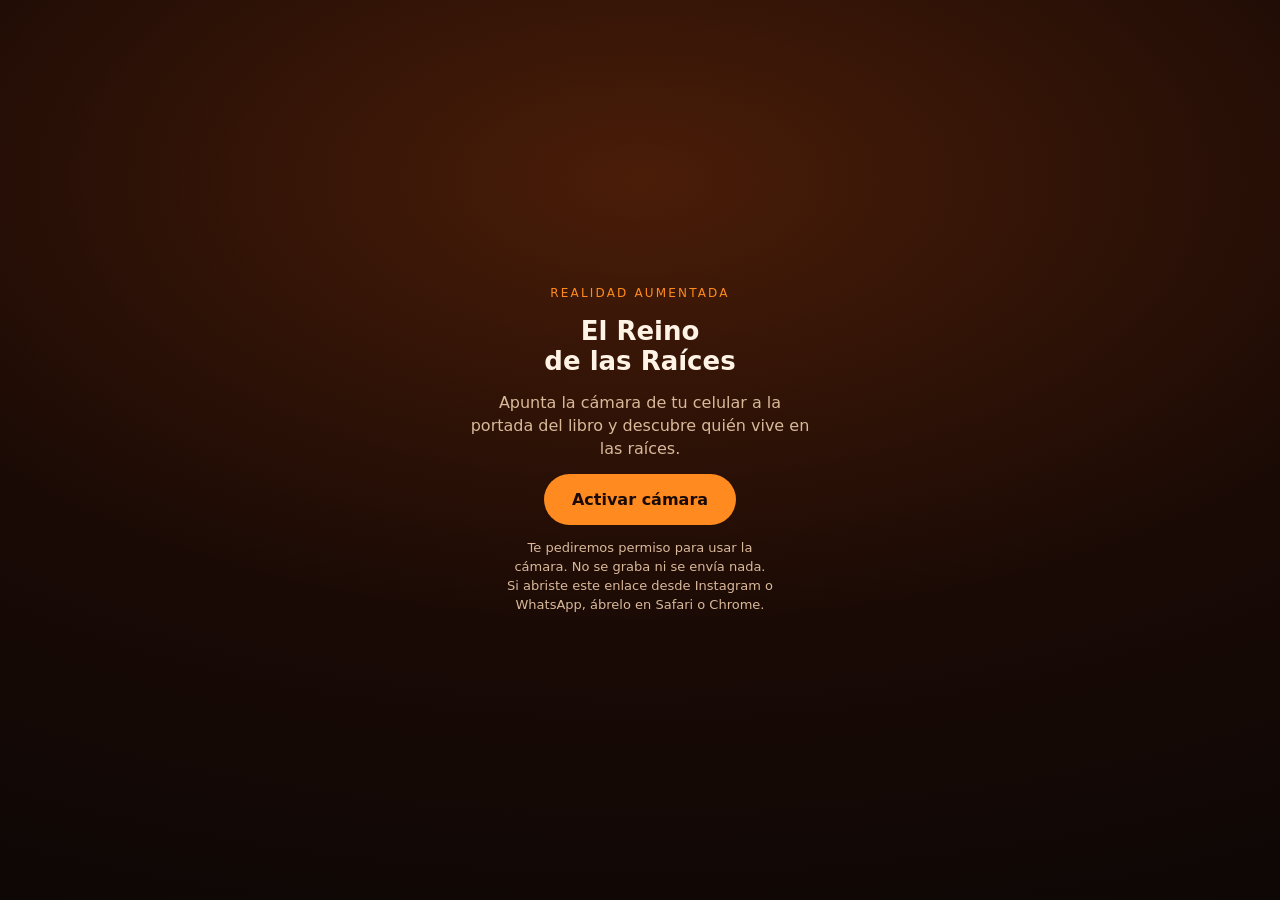
==== ar/index.html @ 9b3108a8 "Add files via upload" ====
<!doctype html>
<html lang="es">
<head>
<meta charset="utf-8">
<meta name="viewport" content="width=device-width,initial-scale=1,maximum-scale=1,user-scalable=no">
<meta name="robots" content="noindex">
<title>El Reino de las Raíces · Realidad aumentada</title>
<style>
  :root{--bg:#0d0705;--ink:#fff3e6;--mut:#d9b99a;--acc:#ff8a1f}
  *{box-sizing:border-box}
  html,body{margin:0;height:100%;background:var(--bg);color:var(--ink);font:16px/1.45 system-ui,-apple-system,"Segoe UI",sans-serif;overflow:hidden}
  #stage{position:fixed;inset:0;overflow:hidden}
  .screen{position:fixed;inset:0;z-index:20;display:flex;flex-direction:column;align-items:center;justify-content:center;gap:14px;padding:24px 20px;text-align:center;
          background:radial-gradient(120% 90% at 50% 20%,#4a1d08 0%,#1a0a05 55%,#0d0705 100%)}
  .screen h1{margin:0;font-size:26px;line-height:1.15}
  .screen p{margin:0;max-width:34ch;color:var(--mut)}
  .eyebrow{font-size:12px;letter-spacing:.18em;text-transform:uppercase;color:var(--acc)}
  .btn{appearance:none;border:0;border-radius:999px;background:var(--acc);color:#1a0a05;font:inherit;font-weight:700;padding:14px 28px;cursor:pointer}
  .btn.ghost{background:rgba(13,7,5,.7);color:var(--ink);border:1px solid rgba(255,243,230,.35);padding:10px 18px;font-weight:600}
  .small{font-size:13px}
  .hidden{display:none!important}
  #hint{position:fixed;left:0;right:0;bottom:calc(28px + env(safe-area-inset-bottom));z-index:10;display:flex;flex-direction:column;align-items:center;gap:10px;padding:0 20px;text-align:center;pointer-events:none}
  #hint .pill{background:rgba(13,7,5,.78);border:1px solid rgba(255,243,230,.25);border-radius:999px;padding:10px 18px;backdrop-filter:blur(6px)}
  #frame{position:fixed;left:50%;top:44%;width:min(78vw,520px);aspect-ratio:3/2;transform:translate(-50%,-50%);z-index:9;border:2px dashed rgba(255,170,90,.75);border-radius:10px;pointer-events:none;animation:pulse 1.8s ease-in-out infinite}
  @keyframes pulse{50%{opacity:.35}}
  #caption{position:fixed;left:50%;top:calc(18px + env(safe-area-inset-top));transform:translate(-50%,-14px);z-index:11;max-width:86vw;background:var(--ink);color:#2a1206;font-weight:700;
           border-radius:18px;padding:12px 20px;opacity:0;transition:opacity .35s,transform .35s;pointer-events:none;text-align:center}
  #caption.on{opacity:1;transform:translate(-50%,0)}
  #again{position:fixed;right:16px;bottom:calc(20px + env(safe-area-inset-bottom));z-index:12}
  .spin{width:34px;height:34px;border-radius:50%;border:4px solid rgba(255,243,230,.2);border-top-color:var(--acc);animation:sp 1s linear infinite}
  @keyframes sp{to{transform:rotate(360deg)}}
  a-scene{position:absolute;inset:0}
  .a-enter-vr,.a-orientation-modal{display:none!important}
</style>
<script src="lib/aframe.min.js"></script>
<script src="lib/mindar-image-aframe.prod.js"></script>
</head>
<body>

<div id="start" class="screen">
  <span class="eyebrow">Realidad aumentada</span>
  <h1>El Reino<br>de las Raíces</h1>
  <p>Apunta la cámara de tu celular a la portada del libro y descubre quién vive en las raíces.</p>
  <button id="go" class="btn">Activar cámara</button>
  <p class="small">Te pediremos permiso para usar la cámara. No se graba ni se envía nada.<br>Si abriste este enlace desde Instagram o WhatsApp, ábrelo en Safari o Chrome.</p>
</div>

<div id="loading" class="screen hidden"><div class="spin"></div><p>Preparando la magia…</p></div>

<div id="error" class="screen hidden">
  <h1>No pudimos usar la cámara</h1>
  <p id="errtxt">Revisa que hayas dado permiso a la cámara y que estés usando Safari o Chrome.</p>
  <button class="btn" onclick="location.reload()">Intentar de nuevo</button>
</div>

<div id="frame" class="hidden"></div>
<div id="hint" class="hidden"><div class="pill" id="hinttxt">Apunta la cámara a la portada del libro</div></div>
<div id="caption">¡Hola, soy Ayenyens!</div>
<button id="again" class="btn ghost hidden">Ver otra vez</button>

<div id="stage">
  <a-scene id="scene"
    mindar-image="imageTargetSrc: targets.mind; autoStart: false; uiLoading: no; uiScanning: no; uiError: no; maxTrack: 1; warmupTolerance: 4; missTolerance: 12"
    color-space="sRGB" renderer="colorManagement: true; alpha: true" embedded
    vr-mode-ui="enabled: false" device-orientation-permission-ui="enabled: false">

    <a-assets>
      <img id="t-cover" src="assets/cover.jpg">
      <img id="t-int" src="assets/interior.jpg">
      <img id="p-front" src="assets/front.png">
      <img id="p-ball" src="assets/ball.png">
      <img id="p-walk" src="assets/walk.png">
      <img id="p-side1" src="assets/side1.png">
      <img id="p-front34" src="assets/front34.png">
      <img id="p-head" src="assets/head.png">
    </a-assets>

    <a-camera position="0 0 0" look-controls="enabled: false" wasd-controls="enabled: false"></a-camera>

    <a-entity id="book" mindar-image-target="targetIndex: 0" naria-show>
      <!-- página interior, debajo de la tapa -->
      <a-plane id="page" width="1" height="0.6667" position="0 0 0.001" material="shader: flat; src: #t-int"></a-plane>
      <!-- tapa con bisagra en el borde izquierdo -->
      <a-entity id="hinge" position="-0.5 0 0.004">
        <a-plane width="1" height="0.6667" position="0.5 0 0" material="shader: flat; src: #t-cover"></a-plane>
        <a-plane width="1" height="0.6667" position="0.5 0 -0.0005" rotation="0 180 0" material="shader: flat; color: #1a0d08"></a-plane>
      </a-entity>
      <!-- personaje -->
      <a-entity id="actor" position="0 -0.15 0.01">
        <a-plane id="shadow" width="0.3" height="0.05" position="0 0 -0.004" material="shader: flat; color: #000; transparent: true; opacity: 0.35"></a-plane>
        <a-plane id="spr" width="0.2" height="0.3" material="shader: flat; transparent: true; alphaTest: 0.02; side: double"></a-plane>
      </a-entity>
    </a-entity>
  </a-scene>
</div>

<script>
(function(){
  // ---------- utilidades de animación ----------
  var clamp=function(x,a,b){return Math.min(b,Math.max(a,x))};
  var lerp=function(a,b,t){return a+(b-a)*t};
  var seg=function(t,a,b){return clamp((t-a)/(b-a),0,1)};
  var easeInOut=function(x){return x<.5?4*x*x*x:1-Math.pow(-2*x+2,3)/2};
  var easeOutBack=function(x){var c1=1.70158,c3=c1+1;return 1+c3*Math.pow(x-1,3)+c1*Math.pow(x-1,2)};
  var easeOut=function(x){return 1-Math.pow(1-x,3)};
  var DEG=Math.PI/180;

  // alto de cada pose en unidades de la portada (la portada mide 1 de ancho)
  var POSE={front:{h:0.54,id:"p-front"},ball:{h:0.32,id:"p-ball"},walk:{h:0.26,id:"p-walk"}};
  var GROUND=-0.15;

  AFRAME.registerComponent("naria-show",{
    init:function(){
      var self=this;
      this.t=0; this.found=false; this.everFound=false; this.pose=null;
      this.hinge=document.getElementById("hinge");
      this.actor=document.getElementById("actor");
      this.spr=document.getElementById("spr");
      this.shadow=document.getElementById("shadow");
      this.caption=document.getElementById("caption");
      this.ar=document.querySelectorAll("a-assets img");
      this.el.addEventListener("targetFound",function(){self.found=true;self.everFound=true;UI.found()});
      this.el.addEventListener("targetLost",function(){self.found=false;UI.lost()});
      window.NARIA_RESTART=function(){self.t=0;self.pose=null};
    },
    setPose:function(name,flip){
      var key=name+(flip?"|f":"");
      if(this.pose===key) return; this.pose=key;
      var p=POSE[name], img=document.getElementById(p.id), ar=(img.naturalWidth||1)/(img.naturalHeight||1);
      this.spr.setAttribute("material","src","#"+p.id);
      this.spr.setAttribute("height",p.h);
      this.spr.setAttribute("width",p.h*ar);
      this.cur={h:p.h,ar:ar,name:name};
    },
    tick:function(time,dt){
      if(!this.found) return;
      this.t+=Math.min(dt,100)/1000;
      this.apply(this.t);
    },
    apply:function(t){
      // tapa
      var ang=-168*easeInOut(seg(t,0.6,2.1));
      this.hinge.object3D.rotation.y=ang*DEG;
      // personaje
      var x=0,y=GROUND,z=0.04,rz=0,s=1,pose="front",flip=false,vis=true;
      if(t<1.5){vis=false}
      else if(t<2.4){ // sale del libro
        var k=seg(t,1.5,2.4); s=Math.max(0.001,easeOutBack(k)); z=lerp(0.0,0.07,easeOut(k)); y=GROUND-0.04*(1-easeOut(k));
      } else if(t<3.8){ // saluda
        var k=t-2.4; z=0.07; rz=7*Math.sin(k*9)*DEG; y=GROUND+0.008*Math.abs(Math.sin(k*5));
      } else if(t<4.1){ // se enrolla
        var k=seg(t,3.8,4.1); pose="ball"; z=0.06; s=lerp(0.55,1,easeOutBack(k));
      } else if(t<5.4){ // rueda a la derecha
        var k=easeInOut(seg(t,4.1,5.4)); pose="ball"; z=0.06; x=lerp(0,0.28,k); rz=-540*k*DEG;
      } else if(t<7.0){ // rueda a la izquierda
        var k=easeInOut(seg(t,5.4,7.0)); pose="ball"; z=0.06; x=lerp(0.28,-0.28,k); rz=(-540+720*k)*DEG;
      } else if(t<7.3){ // se desenrolla
        var k=seg(t,7.0,7.3); pose="walk"; x=-0.28; z=0.05; s=lerp(0.6,1,easeOutBack(k));
      } else if(t<9.8){ // camina a la derecha
        var k=seg(t,7.3,9.8); pose="walk"; x=lerp(-0.28,0.28,k); z=0.05; y=GROUND+0.006*Math.abs(Math.sin(k*28)); rz=2*Math.sin(k*28)*DEG;
      } else if(t<11.1){ // regresa caminando, espejado
        var k=seg(t,9.8,11.1); pose="walk"; flip=true; x=lerp(0.28,0,easeInOut(k)); z=0.05; y=GROUND+0.006*Math.abs(Math.sin(k*20)); rz=-2*Math.sin(k*20)*DEG;
      } else { // se queda saludando de frente
        var k=seg(t,11.1,11.5), j=t-11.5; pose="front"; z=0.07; s=lerp(0.85,1,easeOutBack(k)); y=GROUND+(j>0?0.006*Math.sin(j*3)+0.006:0); rz=(j>0?2.5*Math.sin(j*2.2):0)*DEG;
      }
      this.setPose(pose,flip);
      var c=this.cur;
      this.actor.object3D.position.set(0,GROUND,z);
      this.spr.object3D.position.set(x,(y-GROUND)+c.h*s/2,0);
      this.spr.object3D.rotation.set(0,0,rz);
      this.spr.object3D.scale.set((flip?-1:1)*s,s,1);
      this.spr.object3D.visible=vis; this.shadow.object3D.visible=vis;
      var isBall=(pose==="ball");
      this.shadow.object3D.position.set(x,(y-GROUND)+0.004,-0.004);
      var sh=(isBall?c.h*0.9:c.h*1.7)*s; this.shadow.object3D.scale.set(sh/0.3,s,1);
      var m=this.shadow.getObject3D("mesh"); if(m&&m.material) m.material.opacity=0.35*clamp(s,0,1);
      // texto
      var showCap=(t>2.5&&t<6.0);
      this.caption.classList.toggle("on",showCap);
      if(t>11.8) UI.done();
    }
  });

  // ---------- interfaz ----------
  var $=function(i){return document.getElementById(i)};
  var UI={
    found:function(){$("hint").classList.add("hidden");$("frame").classList.add("hidden")},
    lost:function(){if(started){$("hinttxt").textContent="Vuelve a apuntar a la portada";$("hint").classList.remove("hidden");$("frame").classList.remove("hidden")}},
    done:function(){$("again").classList.remove("hidden")}
  };
  var started=false;
  var scene=$("scene");
  function fail(msg){$("loading").classList.add("hidden");$("start").classList.add("hidden");if(msg)$("errtxt").textContent=msg;$("error").classList.remove("hidden")}
  scene.addEventListener("arReady",function(){
    $("loading").classList.add("hidden");
    $("hinttxt").textContent="Apunta la cámara a la portada del libro";
    $("hint").classList.remove("hidden");$("frame").classList.remove("hidden");started=true;
  });
  scene.addEventListener("arError",function(){fail()});
  $("go").addEventListener("click",function(){
    $("start").classList.add("hidden");$("loading").classList.remove("hidden");
    var sys=scene.systems["mindar-image-system"];
    var run=function(){ try{ var p=sys.start(); if(p&&p.catch) p.catch(function(){fail()}); }catch(e){fail()} };
    if(scene.hasLoaded) run(); else scene.addEventListener("loaded",run);
  });
  $("again").addEventListener("click",function(){$("again").classList.add("hidden");window.NARIA_RESTART&&window.NARIA_RESTART()});
})();
</script>
</body>
</html>
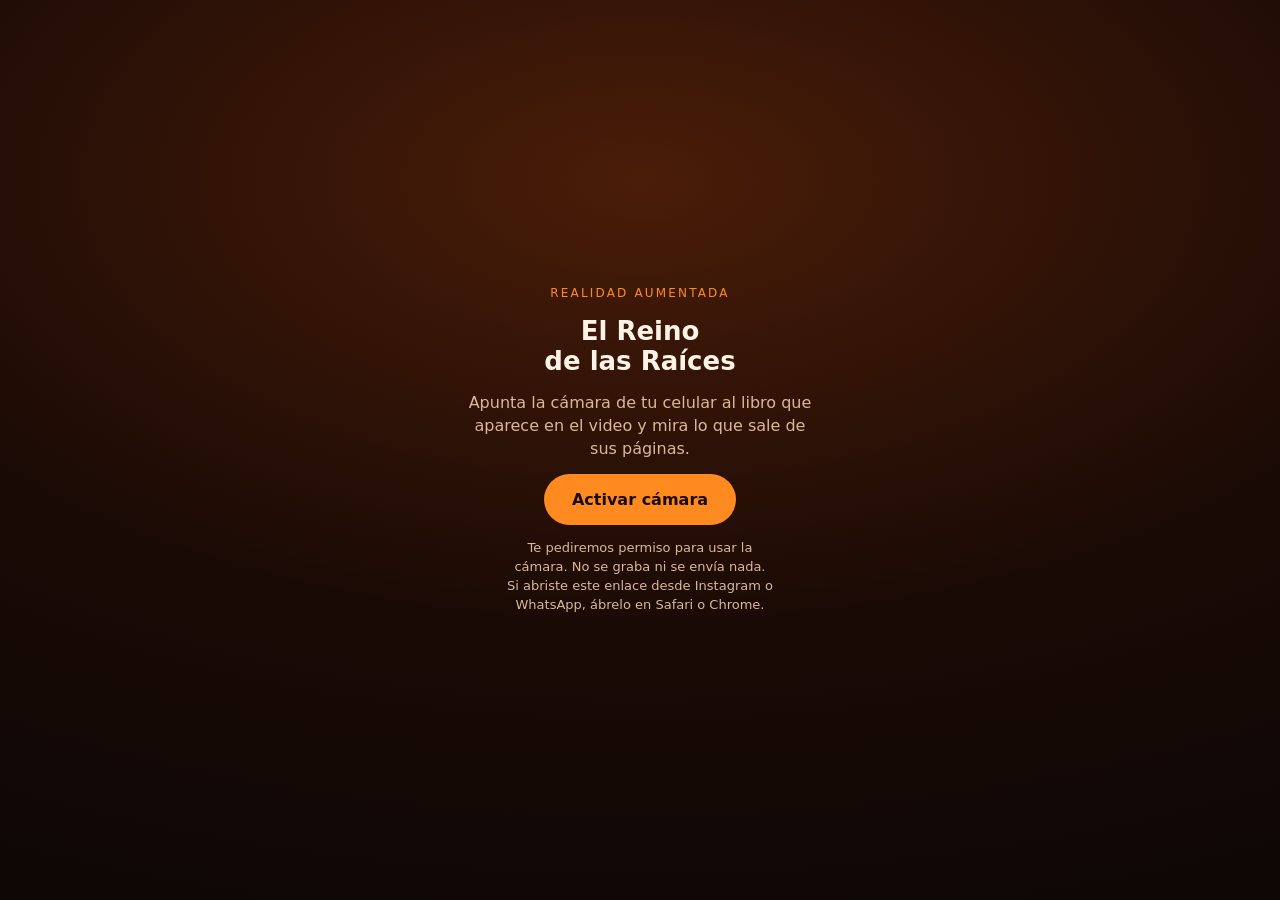
==== commit c21e13e2: "Add files via upload" ====
--- a/ar/index.html
+++ b/ar/index.html
@@ -16,21 +16,19 @@
   .screen p{margin:0;max-width:34ch;color:var(--mut)}
   .eyebrow{font-size:12px;letter-spacing:.18em;text-transform:uppercase;color:var(--acc)}
   .btn{appearance:none;border:0;border-radius:999px;background:var(--acc);color:#1a0a05;font:inherit;font-weight:700;padding:14px 28px;cursor:pointer}
-  .btn.ghost{background:rgba(13,7,5,.7);color:var(--ink);border:1px solid rgba(255,243,230,.35);padding:10px 18px;font-weight:600}
+  .btn.ghost{background:rgba(26,10,5,.9);color:var(--ink);border:1.5px solid var(--acc);padding:10px 20px;font-weight:700;box-shadow:0 6px 18px rgba(0,0,0,.45)}
   .small{font-size:13px}
   .hidden{display:none!important}
   #hint{position:fixed;left:0;right:0;bottom:calc(28px + env(safe-area-inset-bottom));z-index:10;display:flex;flex-direction:column;align-items:center;gap:10px;padding:0 20px;text-align:center;pointer-events:none}
-  #hint .pill{background:rgba(13,7,5,.78);border:1px solid rgba(255,243,230,.25);border-radius:999px;padding:10px 18px;backdrop-filter:blur(6px)}
-  #frame{position:fixed;left:50%;top:44%;width:min(78vw,520px);aspect-ratio:3/2;transform:translate(-50%,-50%);z-index:9;border:2px dashed rgba(255,170,90,.75);border-radius:10px;pointer-events:none;animation:pulse 1.8s ease-in-out infinite}
+  #hint .pill{background:rgba(26,10,5,.88);border:1px solid rgba(255,138,31,.65);color:var(--ink);font-weight:600;border-radius:999px;padding:10px 20px;backdrop-filter:blur(6px);box-shadow:0 6px 18px rgba(0,0,0,.45)}
+  #frame{position:fixed;left:50%;top:44%;width:min(86vw,640px);aspect-ratio:16/9;transform:translate(-50%,-50%);z-index:9;border:2px dashed rgba(255,170,90,.75);border-radius:10px;pointer-events:none;animation:pulse 1.8s ease-in-out infinite}
   @keyframes pulse{50%{opacity:.35}}
-  #caption{position:fixed;left:50%;top:calc(18px + env(safe-area-inset-top));transform:translate(-50%,-14px);z-index:11;max-width:86vw;background:var(--ink);color:#2a1206;font-weight:700;
-           border-radius:18px;padding:12px 20px;opacity:0;transition:opacity .35s,transform .35s;pointer-events:none;text-align:center}
-  #caption.on{opacity:1;transform:translate(-50%,0)}
   #again{position:fixed;right:16px;bottom:calc(20px + env(safe-area-inset-bottom));z-index:12}
   .spin{width:34px;height:34px;border-radius:50%;border:4px solid rgba(255,243,230,.2);border-top-color:var(--acc);animation:sp 1s linear infinite}
   @keyframes sp{to{transform:rotate(360deg)}}
   a-scene{position:absolute;inset:0}
   .a-enter-vr,.a-orientation-modal{display:none!important}
+  #tv{position:fixed;left:-9999px;top:0;width:8px;height:8px;opacity:0;pointer-events:none}
 </style>
 <script src="lib/aframe.min.js"></script>
 <script src="lib/mindar-image-aframe.prod.js"></script>
@@ -40,7 +38,7 @@
 <div id="start" class="screen">
   <span class="eyebrow">Realidad aumentada</span>
   <h1>El Reino<br>de las Raíces</h1>
-  <p>Apunta la cámara de tu celular a la portada del libro y descubre quién vive en las raíces.</p>
+  <p>Apunta la cámara de tu celular al libro que aparece en el video y mira lo que sale de sus páginas.</p>
   <button id="go" class="btn">Activar cámara</button>
   <p class="small">Te pediremos permiso para usar la cámara. No se graba ni se envía nada.<br>Si abriste este enlace desde Instagram o WhatsApp, ábrelo en Safari o Chrome.</p>
 </div>
@@ -54,83 +52,202 @@
 </div>
 
 <div id="frame" class="hidden"></div>
-<div id="hint" class="hidden"><div class="pill" id="hinttxt">Apunta la cámara a la portada del libro</div></div>
-<div id="caption">¡Hola, soy Ayenyens!</div>
-<button id="again" class="btn ghost hidden">Ver otra vez</button>
+<div id="hint" class="hidden"><div class="pill" id="hinttxt">Apunta la cámara a la pantalla donde está el libro</div></div>
+<button id="again" class="btn ghost hidden">↻ Ver otra vez</button>
+
+<video id="tv" muted loop playsinline preload="auto" webkit-playsinline>
+  <source src="assets/tree_mask.mp4" type="video/mp4">
+  <source src="assets/tree_mask.webm" type="video/webm">
+</video>
 
 <div id="stage">
   <a-scene id="scene"
-    mindar-image="imageTargetSrc: targets.mind; autoStart: false; uiLoading: no; uiScanning: no; uiError: no; maxTrack: 1; warmupTolerance: 4; missTolerance: 12"
+    mindar-image="imageTargetSrc: targets.mind; autoStart: false; uiLoading: no; uiScanning: no; uiError: no; maxTrack: 1; warmupTolerance: 4; missTolerance: 15"
     color-space="sRGB" renderer="colorManagement: true; alpha: true" embedded
     vr-mode-ui="enabled: false" device-orientation-permission-ui="enabled: false">
-
-    <a-assets>
-      <img id="t-cover" src="assets/cover.jpg">
-      <img id="t-int" src="assets/interior.jpg">
-      <img id="p-front" src="assets/front.png">
-      <img id="p-ball" src="assets/ball.png">
-      <img id="p-walk" src="assets/walk.png">
-      <img id="p-side1" src="assets/side1.png">
-      <img id="p-front34" src="assets/front34.png">
-      <img id="p-head" src="assets/head.png">
-    </a-assets>
-
     <a-camera position="0 0 0" look-controls="enabled: false" wasd-controls="enabled: false"></a-camera>
-
-    <a-entity id="book" mindar-image-target="targetIndex: 0" naria-show>
-      <!-- página interior, debajo de la tapa -->
-      <a-plane id="page" width="1" height="0.6667" position="0 0 0.001" material="shader: flat; src: #t-int"></a-plane>
-      <!-- tapa con bisagra en el borde izquierdo -->
-      <a-entity id="hinge" position="-0.5 0 0.004">
-        <a-plane width="1" height="0.6667" position="0.5 0 0" material="shader: flat; src: #t-cover"></a-plane>
-        <a-plane width="1" height="0.6667" position="0.5 0 -0.0005" rotation="0 180 0" material="shader: flat; color: #1a0d08"></a-plane>
-      </a-entity>
-      <!-- personaje -->
-      <a-entity id="actor" position="0 -0.15 0.01">
-        <a-plane id="shadow" width="0.3" height="0.05" position="0 0 -0.004" material="shader: flat; color: #000; transparent: true; opacity: 0.35"></a-plane>
-        <a-plane id="spr" width="0.2" height="0.3" material="shader: flat; transparent: true; alphaTest: 0.02; side: double"></a-plane>
-      </a-entity>
-    </a-entity>
+    <a-entity id="book" mindar-image-target="targetIndex: 0" naria-show></a-entity>
   </a-scene>
 </div>
 
 <script>
 (function(){
-  // ---------- utilidades de animación ----------
+  var THREE=AFRAME.THREE;
   var clamp=function(x,a,b){return Math.min(b,Math.max(a,x))};
   var lerp=function(a,b,t){return a+(b-a)*t};
   var seg=function(t,a,b){return clamp((t-a)/(b-a),0,1)};
-  var easeInOut=function(x){return x<.5?4*x*x*x:1-Math.pow(-2*x+2,3)/2};
-  var easeOutBack=function(x){var c1=1.70158,c3=c1+1;return 1+c3*Math.pow(x-1,3)+c1*Math.pow(x-1,2)};
-  var easeOut=function(x){return 1-Math.pow(1-x,3)};
-  var DEG=Math.PI/180;
-
-  // alto de cada pose en unidades de la portada (la portada mide 1 de ancho)
-  var POSE={front:{h:0.54,id:"p-front"},ball:{h:0.32,id:"p-ball"},walk:{h:0.26,id:"p-walk"}};
-  var GROUND=-0.15;
+  var eIO=function(x){return x<.5?4*x*x*x:1-Math.pow(-2*x+2,3)/2};
+  var eIOs=function(x){return x*x*(3-2*x)};
+  var eOut=function(x){return 1-Math.pow(1-x,3)};
+  var eBack=function(x){var c1=1.5,c3=c1+1;return 1+c3*Math.pow(x-1,3)+c1*Math.pow(x-1,2)};
+  var PI=Math.PI;
+
+  // ---------------- geometría: el libro acostado tal como se ve en el video ----------------
+  var FW=1920, FH=1080;                                   // tamaño del cuadro del video (imagen de reconocimiento)
+  var fx=function(x){return (x-10)*1920/2731}, fy=function(y){return y*1080/1536};
+  var QUAD=[[1135,1056],[1616,1056],[1744,1266],[1007,1266]].map(function(p){return [fx(p[0]),fy(p[1])]});
+  var PW=1.5, PD=1.0, T=0.045, KV=1.25;                   // ancho, fondo, grosor del libro; factor vertical
+  function solveH(src,dst){
+    var A=[],b=[],i;
+    for(i=0;i<4;i++){
+      var x=src[i][0],y=src[i][1],u=dst[i][0],v=dst[i][1];
+      A.push([x,y,1,0,0,0,-u*x,-u*y]);b.push(u);
+      A.push([0,0,0,x,y,1,-v*x,-v*y]);b.push(v);
+    }
+    var n=8;
+    for(var c=0;c<n;c++){
+      var p=c;for(i=c+1;i<n;i++)if(Math.abs(A[i][c])>Math.abs(A[p][c]))p=i;
+      var tmp=A[c];A[c]=A[p];A[p]=tmp;var tb=b[c];b[c]=b[p];b[p]=tb;
+      for(i=c+1;i<n;i++){var f=A[i][c]/A[c][c];for(var k=c;k<n;k++)A[i][k]-=f*A[c][k];b[i]-=f*b[c]}
+    }
+    var h=new Array(n);
+    for(i=n-1;i>=0;i--){var s=b[i];for(var k2=i+1;k2<n;k2++)s-=A[i][k2]*h[k2];h[i]=s/A[i][i]}
+    return h;
+  }
+  var H=solveH([[0,0],[PW,0],[PW,PD],[0,PD]],QUAD);
+  function pxy(u,v){var z=H[6]*u+H[7]*v+1;return [(H[0]*u+H[1]*v+H[2])/z,(H[3]*u+H[4]*v+H[5])/z]}
+  function hscale(v){return (pxy(PW,v)[0]-pxy(0,v)[0])/PW}   // píxeles por unidad a esa profundidad
+  function proj(u,v,w){
+    var p=pxy(u,v); var y=p[1]-w*KV*hscale(v);
+    return [p[0]/FW-0.5,(FH/2-y)/FW];
+  }
+
+  // ---------------- utilidades de malla ----------------
+  var loader=new THREE.TextureLoader();
+  function tex(url,srgb){
+    var t=loader.load(url);
+    if(srgb!==false) t.colorSpace=THREE.SRGBColorSpace;
+    t.anisotropy=4; t.generateMipmaps=true; t.minFilter=THREE.LinearMipmapLinearFilter;
+    return t;
+  }
+  function mat(o){
+    var m=new THREE.MeshBasicMaterial(Object.assign({transparent:true,depthTest:false,depthWrite:false,side:THREE.DoubleSide,toneMapped:false},o));
+    return m;
+  }
+  function radialTex(stops,w,h){
+    var cv=document.createElement("canvas");cv.width=w||256;cv.height=h||256;var g=cv.getContext("2d");
+    var gr=g.createRadialGradient(cv.width/2,cv.height/2,0,cv.width/2,cv.height/2,cv.width/2);
+    stops.forEach(function(s){gr.addColorStop(s[0],s[1])});
+    g.fillStyle=gr;g.fillRect(0,0,cv.width,cv.height);
+    var t=new THREE.CanvasTexture(cv);t.colorSpace=THREE.SRGBColorSpace;return t;
+  }
+  var NX=16,NY=8;
+  function Grid(){
+    var n=(NX+1)*(NY+1);
+    this.geo=new THREE.BufferGeometry();
+    this.pos=new Float32Array(n*3);this.uv=new Float32Array(n*2);
+    var idx=[];
+    for(var j=0;j<=NX;j++)for(var i=0;i<=NY;i++){var k=j*(NY+1)+i;this.uv[k*2]=j/NX;this.uv[k*2+1]=1-i/NY}
+    for(j=0;j<NX;j++)for(i=0;i<NY;i++){var a=j*(NY+1)+i,b=a+1,c=a+(NY+1),d=c+1;idx.push(a,b,c,b,d,c)}
+    this.geo.setIndex(idx);
+    this.geo.setAttribute("position",new THREE.BufferAttribute(this.pos,3));
+    this.geo.setAttribute("uv",new THREE.BufferAttribute(this.uv,2));
+  }
+  // coloca la hoja: alpha=0 acostada a la derecha, alpha=PI acostada a la izquierda
+  Grid.prototype.setPage=function(alpha,h0,lag){
+    var ds=PW/NX, u=0, w=h0, sa=Math.sin(alpha);
+    for(var j=0;j<=NX;j++){
+      if(j>0){var a=alpha-lag*sa*((j-0.5)/NX); u+=ds*Math.cos(a); w+=ds*Math.sin(a)}
+      for(var i=0;i<=NY;i++){
+        var p=proj(u,i/NY*PD,w),k=(j*(NY+1)+i)*3;
+        this.pos[k]=p[0];this.pos[k+1]=p[1];this.pos[k+2]=0;
+      }
+    }
+    this.geo.attributes.position.needsUpdate=true;
+    this.geo.computeBoundingSphere();
+  };
+  // rectángulo plano sobre la mesa (u0..u1, v0..v1) a altura w
+  Grid.prototype.setFlat=function(u0,u1,v0,v1,w){
+    for(var j=0;j<=NX;j++)for(var i=0;i<=NY;i++){
+      var p=proj(lerp(u0,u1,j/NX),lerp(v0,v1,i/NY),w),k=(j*(NY+1)+i)*3;
+      this.pos[k]=p[0];this.pos[k+1]=p[1];this.pos[k+2]=0;
+    }
+    this.geo.attributes.position.needsUpdate=true;this.geo.computeBoundingSphere();
+  };
 
   AFRAME.registerComponent("naria-show",{
     init:function(){
-      var self=this;
-      this.t=0; this.found=false; this.everFound=false; this.pose=null;
-      this.hinge=document.getElementById("hinge");
-      this.actor=document.getElementById("actor");
-      this.spr=document.getElementById("spr");
-      this.shadow=document.getElementById("shadow");
-      this.caption=document.getElementById("caption");
-      this.ar=document.querySelectorAll("a-assets img");
-      this.el.addEventListener("targetFound",function(){self.found=true;self.everFound=true;UI.found()});
+      var self=this, root=this.el.object3D;
+      this.t=0; this.found=false;
+      this.el.addEventListener("targetFound",function(){self.found=true;UI.found()});
       this.el.addEventListener("targetLost",function(){self.found=false;UI.lost()});
-      window.NARIA_RESTART=function(){self.t=0;self.pose=null};
+      window.NARIA_RESTART=function(){self.t=0};
+      var g=this.g=new THREE.Group();root.add(g);
+
+      // --- libro acostado original (sombras + libro) ---
+      var bt=tex("assets/book_lying.png");
+      var bx0=611.64,by0=717.19,bx1=1321.71,by1=977.34;
+      this.bookSpr=new THREE.Mesh(new THREE.PlaneGeometry((bx1-bx0)/FW,(by1-by0)/FW),mat({map:bt}));
+      this.bookSpr.position.set((bx0+bx1)/2/FW-0.5,(FH/2-(by0+by1)/2)/FW,0);this.bookSpr.renderOrder=1;g.add(this.bookSpr);
+
+      // --- sombra del lado izquierdo (donde caen las hojas) ---
+      var sh=document.createElement("canvas");sh.width=128;sh.height=64;var sg=sh.getContext("2d");
+      sg.filter="blur(6px)";sg.fillStyle="rgba(0,0,0,.85)";sg.fillRect(14,12,100,40);
+      var st=new THREE.CanvasTexture(sh);
+      this.shL=new Grid();this.shLm=new THREE.Mesh(this.shL.geo,mat({map:st,opacity:0}));this.shLm.renderOrder=2;g.add(this.shLm);
+      this.shL.setFlat(-PW-0.08,0.02,-0.06,PD+0.08,0);
+
+      // --- hojas ---
+      var tc=tex("assets/cover.jpg"), p1=tex("assets/pag1.jpg"), p2=tex("assets/pag2.jpg"), p3=tex("assets/pag3.jpg");
+      function page(map,front,back,hR,hL){
+        var gr=new Grid(),f=new THREE.Mesh(gr.geo,mat({map:map,color:front||0xffffff})),b=new THREE.Mesh(gr.geo,back?mat({map:map,color:back}):mat({color:0x1d0f08}));
+        g.add(f);g.add(b);return {g:gr,f:f,b:b,hR:hR,hL:hL,a:-1};
+      }
+      this.stage=page(p3,0xffffff,0,T-0.012,T-0.012); this.stage.g.setPage(0,T-0.012,0); this.stage.f.renderOrder=3; this.stage.b.visible=false;
+      this.pg2=page(p2,0xffffff,0x5a4a40,T-0.008,0.015);
+      this.pg1=page(p1,0xffffff,0x5a4a40,T-0.004,0.010);
+      this.cov=page(tc,0xffffff,0,T,0.005);
+      this.pages=[this.pg2,this.pg1,this.cov]; this.pg2.idx=2;this.pg1.idx=1;this.cov.idx=0;
+      this.pg2.rBase=4;this.pg1.rBase=5;this.cov.rBase=6;
+
+      // --- luces ---
+      var glowT=radialTex([[0,"rgba(255,190,100,1)"],[0.35,"rgba(255,120,30,.55)"],[0.7,"rgba(200,60,10,.15)"],[1,"rgba(120,30,5,0)"]]);
+      this.glowBack=new THREE.Mesh(new THREE.PlaneGeometry(1,1),mat({map:glowT,blending:THREE.AdditiveBlending,opacity:0}));this.glowBack.renderOrder=38;g.add(this.glowBack);
+      this.glowPage=new Grid();this.glowPageM=new THREE.Mesh(this.glowPage.geo,mat({map:glowT,blending:THREE.AdditiveBlending,opacity:0}));this.glowPageM.renderOrder=8;g.add(this.glowPageM);
+      this.glowPage.setFlat(-0.35,PW+0.35,-0.5,PD+0.5,T-0.01);
+      var colT=document.createElement("canvas");colT.width=64;colT.height=256;var cg=colT.getContext("2d");
+      var lg=cg.createLinearGradient(0,256,0,0);lg.addColorStop(0,"rgba(255,200,120,.95)");lg.addColorStop(0.5,"rgba(255,150,60,.35)");lg.addColorStop(1,"rgba(255,120,40,0)");
+      cg.fillStyle=lg;cg.fillRect(0,0,64,256);
+      var hg=cg.createLinearGradient(0,0,64,0);hg.addColorStop(0,"rgba(0,0,0,1)");hg.addColorStop(0.5,"rgba(0,0,0,0)");hg.addColorStop(1,"rgba(0,0,0,1)");
+      cg.globalCompositeOperation="destination-out";cg.fillStyle=hg;cg.fillRect(0,0,64,256);
+      var colTx=new THREE.CanvasTexture(colT);colTx.colorSpace=THREE.SRGBColorSpace;
+      this.shaft=new THREE.Mesh(new THREE.PlaneGeometry(1,1),mat({map:colTx,blending:THREE.AdditiveBlending,opacity:0}));this.shaft.renderOrder=37;g.add(this.shaft);
+
+      // --- árbol (video con máscara) y chico (a contraluz) ---
+      var vid=this.vid=document.getElementById("tv");
+      var vt=this.vt=new THREE.VideoTexture(vid);vt.minFilter=THREE.LinearFilter;vt.magFilter=THREE.LinearFilter;vt.generateMipmaps=false;
+      this.treeG=new THREE.Group();g.add(this.treeG);
+      this.tree=new THREE.Mesh(new THREE.PlaneGeometry(1,1),mat({color:0x070302,alphaMap:vt}));this.tree.renderOrder=40;this.treeG.add(this.tree);
+      this.boyG=new THREE.Group();g.add(this.boyG);
+      var bt2=tex("assets/boy.png");
+      this.boy=new THREE.Mesh(new THREE.PlaneGeometry(1,1),mat({map:bt2}));this.boy.renderOrder=41;this.boyG.add(this.boy);
+      this.boyAR=551/1280;
+
+      // --- logo ---
+      this.logoG=new THREE.Group();g.add(this.logoG);
+      this.logoGlow=new THREE.Mesh(new THREE.PlaneGeometry(1,1),mat({map:glowT,blending:THREE.AdditiveBlending,opacity:0}));this.logoGlow.renderOrder=49;this.logoG.add(this.logoGlow);
+      this.logo=new THREE.Mesh(new THREE.PlaneGeometry(1,1),mat({map:tex("assets/logo.png")}));this.logo.renderOrder=50;this.logoG.add(this.logo);
+
+      // --- chispas ---
+      var NPt=70,pp=new Float32Array(NPt*3);this.NPt=NPt;
+      this.pgeo=new THREE.BufferGeometry();this.pgeo.setAttribute("position",new THREE.BufferAttribute(pp,3));
+      var dot=radialTex([[0,"rgba(255,235,190,1)"],[0.3,"rgba(255,170,70,.8)"],[1,"rgba(255,120,30,0)"]],64,64);
+      this.pmat=new THREE.PointsMaterial({size:11*Math.min(window.devicePixelRatio||1,2),map:dot,transparent:true,depthTest:false,depthWrite:false,blending:THREE.AdditiveBlending,sizeAttenuation:false,opacity:0});
+      this.pts=new THREE.Points(this.pgeo,this.pmat);this.pts.renderOrder=39;this.pts.frustumCulled=false;g.add(this.pts);
+      var r=function(i,s){var x=Math.sin(i*127.1+s*311.7)*43758.5453;return x-Math.floor(x)};
+      this.pr=[];for(var i=0;i<NPt;i++)this.pr.push({u:r(i,1)*PW,v:0.15+r(i,2)*0.7,sp:0.25+r(i,3)*0.55,ph:r(i,4)*6.28,t0:r(i,5)*4,sw:0.1+r(i,6)*0.25});
+      this.apply(0);
     },
-    setPose:function(name,flip){
-      var key=name+(flip?"|f":"");
-      if(this.pose===key) return; this.pose=key;
-      var p=POSE[name], img=document.getElementById(p.id), ar=(img.naturalWidth||1)/(img.naturalHeight||1);
-      this.spr.setAttribute("material","src","#"+p.id);
-      this.spr.setAttribute("height",p.h);
-      this.spr.setAttribute("width",p.h*ar);
-      this.cur={h:p.h,ar:ar,name:name};
+    placePage:function(pc,alpha){
+      var h0=lerp(pc.hR,pc.hL,alpha/PI), lag=0.55;
+      pc.g.setPage(alpha,h0,lag);
+      var front=alpha<PI/2;
+      var inFlight=alpha>0.001&&alpha<PI-0.001;
+      var ro=inFlight?30+pc.idx:(alpha>=PI-0.001?20+pc.idx:pc.rBase);
+      pc.f.visible=front;pc.b.visible=!front;
+      pc.f.renderOrder=ro;pc.b.renderOrder=ro;
+      var sh=1-0.28*Math.sin(alpha);
+      pc.f.material.color.setRGB(sh,sh,sh);
     },
     tick:function(time,dt){
       if(!this.found) return;
@@ -138,54 +255,71 @@
       this.apply(this.t);
     },
     apply:function(t){
-      // tapa
-      var ang=-168*easeInOut(seg(t,0.6,2.1));
-      this.hinge.object3D.rotation.y=ang*DEG;
-      // personaje
-      var x=0,y=GROUND,z=0.04,rz=0,s=1,pose="front",flip=false,vis=true;
-      if(t<1.5){vis=false}
-      else if(t<2.4){ // sale del libro
-        var k=seg(t,1.5,2.4); s=Math.max(0.001,easeOutBack(k)); z=lerp(0.0,0.07,easeOut(k)); y=GROUND-0.04*(1-easeOut(k));
-      } else if(t<3.8){ // saluda
-        var k=t-2.4; z=0.07; rz=7*Math.sin(k*9)*DEG; y=GROUND+0.008*Math.abs(Math.sin(k*5));
-      } else if(t<4.1){ // se enrolla
-        var k=seg(t,3.8,4.1); pose="ball"; z=0.06; s=lerp(0.55,1,easeOutBack(k));
-      } else if(t<5.4){ // rueda a la derecha
-        var k=easeInOut(seg(t,4.1,5.4)); pose="ball"; z=0.06; x=lerp(0,0.28,k); rz=-540*k*DEG;
-      } else if(t<7.0){ // rueda a la izquierda
-        var k=easeInOut(seg(t,5.4,7.0)); pose="ball"; z=0.06; x=lerp(0.28,-0.28,k); rz=(-540+720*k)*DEG;
-      } else if(t<7.3){ // se desenrolla
-        var k=seg(t,7.0,7.3); pose="walk"; x=-0.28; z=0.05; s=lerp(0.6,1,easeOutBack(k));
-      } else if(t<9.8){ // camina a la derecha
-        var k=seg(t,7.3,9.8); pose="walk"; x=lerp(-0.28,0.28,k); z=0.05; y=GROUND+0.006*Math.abs(Math.sin(k*28)); rz=2*Math.sin(k*28)*DEG;
-      } else if(t<11.1){ // regresa caminando, espejado
-        var k=seg(t,9.8,11.1); pose="walk"; flip=true; x=lerp(0.28,0,easeInOut(k)); z=0.05; y=GROUND+0.006*Math.abs(Math.sin(k*20)); rz=-2*Math.sin(k*20)*DEG;
-      } else { // se queda saludando de frente
-        var k=seg(t,11.1,11.5), j=t-11.5; pose="front"; z=0.07; s=lerp(0.85,1,easeOutBack(k)); y=GROUND+(j>0?0.006*Math.sin(j*3)+0.006:0); rz=(j>0?2.5*Math.sin(j*2.2):0)*DEG;
+      var self=this;
+      // --- apertura y hojeo ---
+      var aC=eIO(seg(t,0.9,2.5))*PI, a1=eIO(seg(t,3.2,4.2))*PI, a2=eIO(seg(t,4.05,5.05))*PI;
+      this.cov.f.visible=this.cov.b.visible=(t>0.85);
+      this.placePage(this.cov,aC); this.placePage(this.pg1,a1); this.placePage(this.pg2,a2);
+      var op=t>0.85; this.stage.f.visible=op;
+      if(!op){[this.cov,this.pg1,this.pg2].forEach(function(p){p.f.visible=false;p.b.visible=false})}
+      this.shLm.material.opacity=0.55*seg(t,1.6,2.6);
+      // --- luz sobre la página ---
+      var gp=seg(t,0.9,2.6)*0.8+seg(t,5.0,6.4)*0.3; if(t<=0.85)gp=0;
+      this.glowPageM.material.opacity=gp*(0.92+0.08*Math.sin(t*5.3));
+      // --- árbol y chico salen del libro ---
+      var kt=seg(t,5.5,6.7), kb=seg(t,6.0,7.2);
+      var tp=Math.max(0.0001,eBack(kt)), bp=Math.max(0.0001,eBack(kb));
+      this.treeG.visible=kt>0; this.boyG.visible=kb>0;
+      var tH=2.1, treeAR=800/576;
+      this.setBill2(this.treeG,this.tree,1.12,0.30,tH,treeAR,tp,0.62,1.0);
+      var sway=Math.sin(t*1.3)*0.012;
+      this.setBill2(this.boyG,this.boy,0.42,0.80,1.75,this.boyAR,bp,0.5,1.0);
+      this.boyG.rotation.z=sway*(kb>=1?1:0);
+      // --- contraluz: resplandor detrás de ambos ---
+      var gb=seg(t,5.3,7.0);
+      var c=proj(0.78,0.5,T+1.0), sz=proj(0.78,0.5,T+2.2);
+      var gh=Math.abs(c[1]-sz[1])*2*1.15;
+      this.glowBack.position.set(c[0],c[1],0);this.glowBack.scale.set(gh*1.7,gh,1);
+      this.glowBack.material.opacity=0.85*gb*(0.9+0.1*Math.sin(t*3.1));
+      var s0=proj(0.78,0.5,T), s1=proj(0.78,0.5,T+2.7);
+      this.shaft.position.set(s0[0],(s0[1]+s1[1])/2,0);this.shaft.scale.set(Math.abs(s0[1]-s1[1])*0.55,Math.abs(s0[1]-s1[1]),1);
+      this.shaft.material.opacity=0.9*(seg(t,2.0,3.6)*0.45+seg(t,5.2,6.6)*0.55)*(0.9+0.1*Math.sin(t*4.1));
+      // --- logo ---
+      var kl=seg(t,7.2,8.6);
+      this.logoG.visible=kl>0;
+      var lp=eBack(kl), lc=proj(0.78,0.5,T+0.2+eOut(kl)*1.8+0.05*Math.sin(t*1.7)*seg(t,8.6,9.0));
+      var logoW=2.7*hscale(0.5)/FW*Math.max(0.0001,lp), logoH=logoW*(512/1792);
+      this.logoG.position.set(lc[0],lc[1],0);
+      this.logo.scale.set(logoW,logoH,1);
+      this.logoGlow.scale.set(logoW*1.9,logoH*4.2,1);
+      this.logoGlow.material.opacity=0.8*Math.sin(PI*seg(t,7.2,9.0))+0.12;
+      // --- chispas ---
+      var pa=this.pgeo.attributes.position.array, pm=0;
+      for(var i=0;i<this.NPt;i++){
+        var q=this.pr[i], age=(t-0.9-q.t0*0.4); if(age<0){pa[i*3]=9;pa[i*3+1]=9;continue}
+        var life=3.2,aa=age%life,k=aa/life;
+        var w=T+0.1+q.sp*aa*1.15, u=q.u+Math.sin(aa*1.6+q.ph)*q.sw, v=q.v+Math.cos(aa*1.2+q.ph)*0.08;
+        var p=proj(u,v,w);pa[i*3]=p[0];pa[i*3+1]=p[1];pa[i*3+2]=0;
       }
-      this.setPose(pose,flip);
-      var c=this.cur;
-      this.actor.object3D.position.set(0,GROUND,z);
-      this.spr.object3D.position.set(x,(y-GROUND)+c.h*s/2,0);
-      this.spr.object3D.rotation.set(0,0,rz);
-      this.spr.object3D.scale.set((flip?-1:1)*s,s,1);
-      this.spr.object3D.visible=vis; this.shadow.object3D.visible=vis;
-      var isBall=(pose==="ball");
-      this.shadow.object3D.position.set(x,(y-GROUND)+0.004,-0.004);
-      var sh=(isBall?c.h*0.9:c.h*1.7)*s; this.shadow.object3D.scale.set(sh/0.3,s,1);
-      var m=this.shadow.getObject3D("mesh"); if(m&&m.material) m.material.opacity=0.35*clamp(s,0,1);
-      // texto
-      var showCap=(t>2.5&&t<6.0);
-      this.caption.classList.toggle("on",showCap);
-      if(t>11.8) UI.done();
+      this.pgeo.attributes.position.needsUpdate=true;
+      this.pmat.opacity=seg(t,0.9,2.0)*0.95;
+      // --- video del árbol ---
+      if(this.vid&&kt>0&&this.vid.paused){var pr=this.vid.play();if(pr&&pr.catch)pr.catch(function(){})}
+      if(t>9.6) UI.done();
+    },
+    setBill2:function(grp,mesh,u,v,hUnits,ar,pop,ax,ay){
+      var b=proj(u,v,T), top=proj(u,v,T+hUnits), hY=Math.abs(b[1]-top[1])*pop, wY=Math.abs(b[1]-top[1])*ar*pop;
+      grp.position.set(b[0],b[1],0);
+      mesh.scale.set(wY,hY,1);
+      mesh.position.set((0.5-ax)*wY,hY*0.5-(1-ay)*hY,0);
     }
   });
 
-  // ---------- interfaz ----------
+  // ---------------- interfaz ----------------
   var $=function(i){return document.getElementById(i)};
   var UI={
     found:function(){$("hint").classList.add("hidden");$("frame").classList.add("hidden")},
-    lost:function(){if(started){$("hinttxt").textContent="Vuelve a apuntar a la portada";$("hint").classList.remove("hidden");$("frame").classList.remove("hidden")}},
+    lost:function(){if(started){$("hinttxt").textContent="Vuelve a apuntar a la pantalla";$("hint").classList.remove("hidden");$("frame").classList.remove("hidden")}},
     done:function(){$("again").classList.remove("hidden")}
   };
   var started=false;
@@ -193,11 +327,12 @@
   function fail(msg){$("loading").classList.add("hidden");$("start").classList.add("hidden");if(msg)$("errtxt").textContent=msg;$("error").classList.remove("hidden")}
   scene.addEventListener("arReady",function(){
     $("loading").classList.add("hidden");
-    $("hinttxt").textContent="Apunta la cámara a la portada del libro";
     $("hint").classList.remove("hidden");$("frame").classList.remove("hidden");started=true;
   });
   scene.addEventListener("arError",function(){fail()});
   $("go").addEventListener("click",function(){
+    // desbloquea la reproducción del video (iOS exige un toque del usuario)
+    try{var v=$("tv");var p=v.play();if(p&&p.then)p.then(function(){v.pause();v.currentTime=0}).catch(function(){})}catch(e){}
     $("start").classList.add("hidden");$("loading").classList.remove("hidden");
     var sys=scene.systems["mindar-image-system"];
     var run=function(){ try{ var p=sys.start(); if(p&&p.catch) p.catch(function(){fail()}); }catch(e){fail()} };
